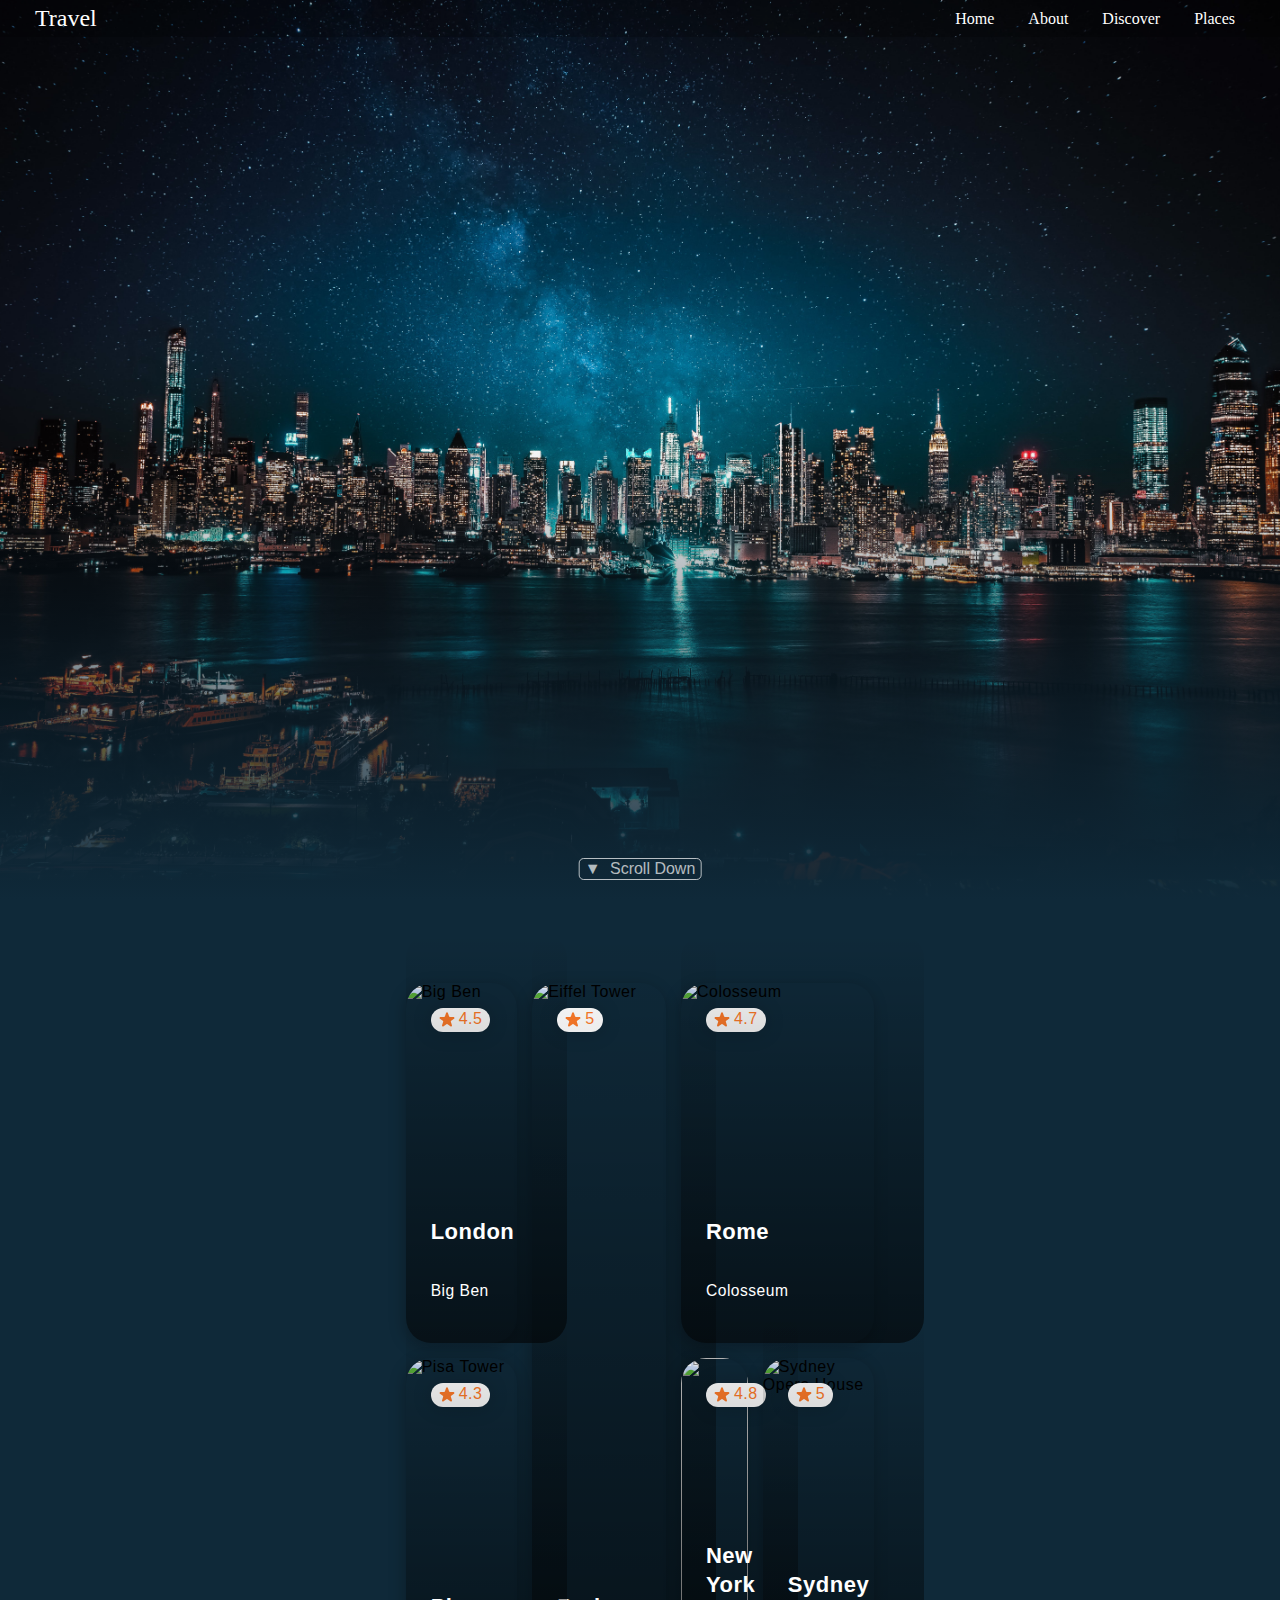
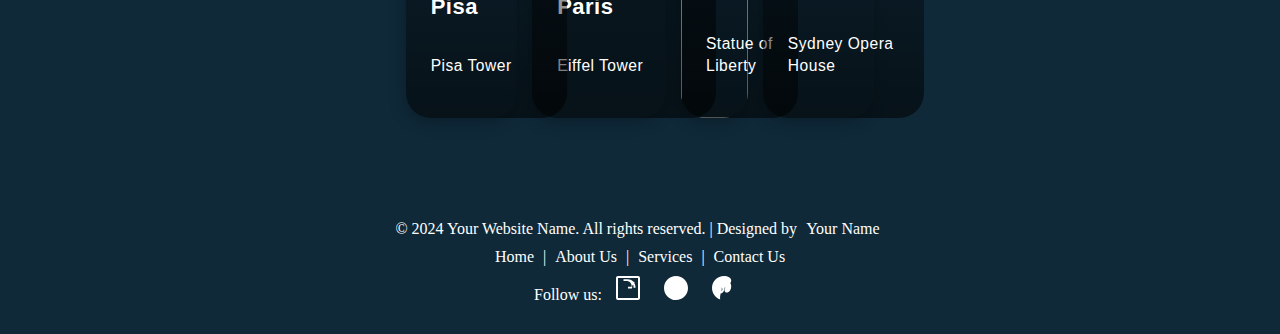
==== landing page/index.html @ 3b968e82 "Add files via upload" ====
<!DOCTYPE html>
<html lang="en">
<head>
  <meta charset="UTF-8">
  <meta name="viewport" content="width=device-width, initial-scale=1.0">
  <title>Transparent Navbar with Full-Screen Banner</title>
  <link rel="stylesheet" href="styles.css">
</head>
<body>

    <header class="banner">
        <img src="banner.jpg" alt="Banner Image" id="banner-image">
        <div class="banner-text">
            
          <h1>Welcome to </h1>
          <p>The world of tourism!</p>
        </div>
        <nav class="navbar">
          <div class="left">
            <span class="logo">Travel</span>
          </div>
          <div class="right">
            <ul>
              <li><a href="#">Home</a></li>
              <li><a href="#">About</a></li>
              <li><a href="#">Discover</a></li>
              <li><a href="#">Places</a></li>
            </ul>
          </div>
        </nav>
        <div class="banner-overlay">
            <button class="scroll-down-button" onclick="scrollToMain()">
              <span class="arrow">&#9660;</span> Scroll Down
            </button>
          </div>
          
          
      </header>
      
      <main>
        <div class="pics">
                    <section>

            <div class="card">
            <div class="card__img">  
              <img src="https://images.unsplash.com/photo-1486299267070-83823f5448dd?ixlib=rb-1.2.1&ixid=MnwxMjA3fDB8MHxwaG90by1wYWdlfHx8fGVufDB8fHx8&auto=format&fit=crop&w=1171&q=80" alt="Big Ben">
                 <span><svg xmlns="http://www.w3.org/2000/svg" class="h-5 w-5" viewBox="0 0 20 20" fill="currentColor">
            <path d="M9.049 2.927c.3-.921 1.603-.921 1.902 0l1.07 3.292a1 1 0 00.95.69h3.462c.969 0 1.371 1.24.588 1.81l-2.8 2.034a1 1 0 00-.364 1.118l1.07 3.292c.3.921-.755 1.688-1.54 1.118l-2.8-2.034a1 1 0 00-1.175 0l-2.8 2.034c-.784.57-1.838-.197-1.539-1.118l1.07-3.292a1 1 0 00-.364-1.118L2.98 8.72c-.783-.57-.38-1.81.588-1.81h3.461a1 1 0 00.951-.69l1.07-3.292z" />
          </svg>4.5</span>
              <div class="card__overlay">
                <h2>London</h2>
                <p>Big Ben</p>
              </div>
              </div>
            </div>
                <div class="card">
            <div class="card__img">  
              <img src="https://images.unsplash.com/photo-1581010864468-c972b8705439?ixlib=rb-1.2.1&ixid=MnwxMjA3fDB8MHxwaG90by1wYWdlfHx8fGVufDB8fHx8&auto=format&fit=crop&w=687&q=80" alt="Eiffel Tower">
                    <span><svg xmlns="http://www.w3.org/2000/svg" class="h-5 w-5" viewBox="0 0 20 20" fill="currentColor">
            <path d="M9.049 2.927c.3-.921 1.603-.921 1.902 0l1.07 3.292a1 1 0 00.95.69h3.462c.969 0 1.371 1.24.588 1.81l-2.8 2.034a1 1 0 00-.364 1.118l1.07 3.292c.3.921-.755 1.688-1.54 1.118l-2.8-2.034a1 1 0 00-1.175 0l-2.8 2.034c-.784.57-1.838-.197-1.539-1.118l1.07-3.292a1 1 0 00-.364-1.118L2.98 8.72c-.783-.57-.38-1.81.588-1.81h3.461a1 1 0 00.951-.69l1.07-3.292z" />
          </svg>5</span>
              <div class="card__overlay">
                <h2>Paris</h2>
                <p>Eiffel Tower</p>
              </div>
              </div>
            </div>
                <div class="card">
            <div class="card__img">  
              <img src="https://images.unsplash.com/photo-1552832230-c0197dd311b5?ixlib=rb-1.2.1&ixid=MnwxMjA3fDB8MHxwaG90by1wYWdlfHx8fGVufDB8fHx8&auto=format&fit=crop&w=1096&q=80" alt="Colosseum">
                  <span><svg xmlns="http://www.w3.org/2000/svg" class="h-5 w-5" viewBox="0 0 20 20" fill="currentColor">
            <path d="M9.049 2.927c.3-.921 1.603-.921 1.902 0l1.07 3.292a1 1 0 00.95.69h3.462c.969 0 1.371 1.24.588 1.81l-2.8 2.034a1 1 0 00-.364 1.118l1.07 3.292c.3.921-.755 1.688-1.54 1.118l-2.8-2.034a1 1 0 00-1.175 0l-2.8 2.034c-.784.57-1.838-.197-1.539-1.118l1.07-3.292a1 1 0 00-.364-1.118L2.98 8.72c-.783-.57-.38-1.81.588-1.81h3.461a1 1 0 00.951-.69l1.07-3.292z" />
          </svg>4.7</span>
              <div class="card__overlay">
                <h2>Rome</h2>
                <p>Colosseum</p>
              </div>
              </div>
            </div>
                <div class="card">
            <div class="card__img">  
              <img src="https://images.unsplash.com/photo-1581473483413-313a5afffb08?ixlib=rb-1.2.1&ixid=MnwxMjA3fDB8MHxwaG90by1wYWdlfHx8fGVufDB8fHx8&auto=format&fit=crop&w=714&q=80" alt="Pisa Tower">
                    <span><svg xmlns="http://www.w3.org/2000/svg" class="h-5 w-5" viewBox="0 0 20 20" fill="currentColor">
            <path d="M9.049 2.927c.3-.921 1.603-.921 1.902 0l1.07 3.292a1 1 0 00.95.69h3.462c.969 0 1.371 1.24.588 1.81l-2.8 2.034a1 1 0 00-.364 1.118l1.07 3.292c.3.921-.755 1.688-1.54 1.118l-2.8-2.034a1 1 0 00-1.175 0l-2.8 2.034c-.784.57-1.838-.197-1.539-1.118l1.07-3.292a1 1 0 00-.364-1.118L2.98 8.72c-.783-.57-.38-1.81.588-1.81h3.461a1 1 0 00.951-.69l1.07-3.292z" />
          </svg>4.3</span>
              <div class="card__overlay">
                <h2>Pisa</h2>
                <p>Pisa Tower</p>
              </div>
              </div>
            </div>
                <div class="card">
            <div class="card__img">  
              <img src="https://images.unsplash.com/photo-1585155967849-91c736589c84?ixlib=rb-1.2.1&ixid=MnwxMjA3fDB8MHxwaG90by1wYWdlfHx8fGVufDB8fHx8&auto=format&fit=crop&w=627&q=80" alt="">
                   <span><svg xmlns="http://www.w3.org/2000/svg" class="h-5 w-5" viewBox="0 0 20 20" fill="currentColor">
            <path d="M9.049 2.927c.3-.921 1.603-.921 1.902 0l1.07 3.292a1 1 0 00.95.69h3.462c.969 0 1.371 1.24.588 1.81l-2.8 2.034a1 1 0 00-.364 1.118l1.07 3.292c.3.921-.755 1.688-1.54 1.118l-2.8-2.034a1 1 0 00-1.175 0l-2.8 2.034c-.784.57-1.838-.197-1.539-1.118l1.07-3.292a1 1 0 00-.364-1.118L2.98 8.72c-.783-.57-.38-1.81.588-1.81h3.461a1 1 0 00.951-.69l1.07-3.292z" />
          </svg>4.8</span>
              <div class="card__overlay">
                <h2>New York</h2>
                <p>Statue of Liberty</p>
              </div>
              </div>
            </div>
                <div class="card">
            <div class="card__img">  
              <img src="https://images.unsplash.com/photo-1527915676329-fd5ec8a12d4b?ixlib=rb-1.2.1&ixid=MnwxMjA3fDB8MHxwaG90by1wYWdlfHx8fGVufDB8fHx8&auto=format&fit=crop&w=1171&q=80" alt="Sydney Opera House">
                  <span><svg xmlns="http://www.w3.org/2000/svg" class="h-5 w-5" viewBox="0 0 20 20" fill="currentColor">
            <path d="M9.049 2.927c.3-.921 1.603-.921 1.902 0l1.07 3.292a1 1 0 00.95.69h3.462c.969 0 1.371 1.24.588 1.81l-2.8 2.034a1 1 0 00-.364 1.118l1.07 3.292c.3.921-.755 1.688-1.54 1.118l-2.8-2.034a1 1 0 00-1.175 0l-2.8 2.034c-.784.57-1.838-.197-1.539-1.118l1.07-3.292a1 1 0 00-.364-1.118L2.98 8.72c-.783-.57-.38-1.81.588-1.81h3.461a1 1 0 00.951-.69l1.07-3.292z" />
          </svg>5</span>
              <div class="card__overlay">
                <h2>Sydney</h2>
                <p>Sydney Opera House</p>
              </div>
              </div>
            </div>
          
          </section>
        </div>
      </main>
      <footer>
        <div class="footer-text">
          &copy; 2024 Your Website Name. All rights reserved. | Designed by <a href="#" class="footer-link">Your Name</a>
        </div>
        <div class="footer-links">
          <a href="#" class="footer-link">Home</a> |
          <a href="#" class="footer-link">About Us</a> |
          <a href="#" class="footer-link">Services</a> |
          <a href="#" class="footer-link">Contact Us</a>
        </div>
        <div class="social-icons">
          Follow us: 
          <a href="#" class="footer-link">
            <svg xmlns="http://www.w3.org/2000/svg" width="24" height="24" viewBox="0 0 24 24">
              <path d="M22 0H2C0.897 0 0 0.897 0 2v20c0 1.103 0.897 2 2 2h20c1.103 0 2-0.897 2-2V2C24 0.897 23.103 0 22 0zM19.5 11.863v-0.773c0-4.352-3.528-7.881-7.88-7.881H7.5v1.788h3.121c2.769 0 5.018 2.249 5.018 5.018v0.773H12v1.788h3.641c0.276 0 0.5-0.224 0.5-0.5v-2.798h1.359L17.5 11.863H19.5zM18.5 6.25c0-0.276-0.224-0.5-0.5-0.5H16.5v1.5h1.5c0.276 0 0.5-0.224 0.5-0.5zM22 22H2V2h20l0.001 20z"/>
            </svg>
          </a>
          <a href="#" class="footer-link">
            <svg xmlns="http://www.w3.org/2000/svg" width="24" height="24" viewBox="0 0 24 24">
              <path d="M12 0C5.376 0 0 5.376 0 12s5.376 12 12 12 12-5.376 12-12S18.624 0 12 0zM17.256 16.919c-0.403 0.183-0.841 0.305-1.3 0.361 0.468-0.281 0.829-0.726 1.001-1.258-0.44 0.26-0.935 0.448-1.459 0.548-0.419-0.448-1.016-0.729-1.676-0.729-1.271 0-2.302 1.031-2.302 2.302 0 0.181 0.019 0.356 0.055 0.527-1.917-0.096-3.618-1.016-4.748-2.413-0.198 0.341-0.311 0.736-0.311 1.156 0 0.798 0.407 1.502 1.027 1.915-0.378-0.012-0.733-0.115-1.043-0.288 0 0.01 0 0.019 0 0.028 0 1.115 0.793 2.048 1.847 2.262-0.193 0.053-0.396 0.082-0.606 0.082-0.148 0-0.291-0.014-0.433-0.041 0.289 0.903 1.123 1.561 2.114 1.578-0.776 0.607-1.756 0.97-2.821 0.97-0.184 0-0.367-0.011-0.548-0.033 1.006 0.645 2.202 1.022 3.484 1.022 4.181 0 6.474-3.473 6.474-6.476 0-0.098-0.002-0.195-0.006-0.292 0.444-0.321 0.831-0.722 1.134-1.179z"/>
            </svg>
          </a>
          <a href="#" class="footer-link">
            <svg xmlns="http://www.w3.org/2000/svg" width="24" height="24" viewBox="0 0 24 24">
              <path d="M12 0C5.373 0 0 5.373 0 12c0 5.308 3.438 9.814 8.201 11.436-0.12-1.042-0.234-2.641 0.045-3.783 0.254-1.085 1.641-6.885 1.641-6.885s-0.416-0.842-0.416-2.087c0-1.955 1.136-3.423 2.54-3.423 1.198 0 1.779 0.9 1.779 1.975 0 1.205-0.767 3.004-1.162 4.676-0.333 1.441 0.704 2.613 2.102 2.613 2.526 0 4.479-2.662 4.479-6.52 0-2.712-1.948-4.64-4.748-4.64-3.225 0-5.1 2.419-5.1 4.92 0 0.981 0.338 1.628 0.872 2.125 0.242 0.281 0.277 0.416 0.195 0.727-0.06 0.249-0.196 0.833-0.252 1.066-0.083 0.317-0.336 0.542-0.657 0.542-0.801 0-1.442-0.848-1.442-2.085 0-1.364 0.253-2.401 0.253-2.422 0.116-0.469-0.302-0.851-0.735-0.851-0.621 0-1.091 0.743-1.091 1.615 0 0.987 0.168 1.65 0.168 1.65s-0.705 2.954-0.828 3.493c-0.134 0.637-0.393 1.346-0.626 1.803 0.469 0.146 0.965 0.225 1.474 0.225 3.565 0 6.001-2.986 6.001-6.635C24 5.373 18.627 0 12 0z"/>
            </svg>
          </a>
        </div>
      </footer>
    </main>
        
      <script src="script.js"></script>
      

</body>
</html>
---- landing page/styles.css ----
body, html {
    margin: 0;
    padding: 0;
    background-color: #0f2939;
  }
  
  .banner {
    position: relative;
    width: 100%;
    height: 100vh;
    overflow: hidden;
  }
  
  .banner img {
    width: 100%;
    height: 100%;
    object-fit: cover;
  }
  
  .navbar {
    position: absolute;
    top: 0;
    left: 0;
    width: 100%;
    background-color: rgba(0, 0, 0, 0.2); 
    display: flex;
    justify-content: space-between;
    align-items: center;
    padding: 5px;
  }
  
  .navbar .left {
    flex: 1;
    margin-left: 30px;
  }
  
  .navbar .left .logo {
    font-size: 24px;
    color: #fff;
  }
  
  .navbar .right {
    margin-right: 50px; 
  }
  .navbar .right ul {
    list-style-type: none;
    margin: 0;
    padding: 0;
    
  }
  
  .navbar .right ul li {
    display: inline-block;
    margin-left: 30px;
  }
  
  .navbar .right ul li a {
    text-decoration: none;
    color: #fff;
    transition: color 0.3s ease;
  }
  
  .navbar .right ul li a:hover {
    color: #ffd700; 
  }
  
  main {
    padding: 20pxpx;
    background-color:#0f2939 ;
  }
  .banner-text {
    position: absolute;
    top: 180px;
    left:50%;
    text-align: center;
    color: white;
    opacity: 0; 
    animation: fadeIn 2s ease forwards; 
  }
  
  @keyframes fadeIn {
    from {
      opacity: 0;
      transform: translate(-50%, -60%); 
    }
    to {
      opacity: 1;
      transform: translate(-50%, -50%);
    }
  }
  
  .banner-text h1 {
    font-size: 76px;
    margin-bottom: 10px;
  }
  
  .banner-text p {
    font-size: 28px;
  }
  .banner-overlay {
    position: absolute;
    bottom: 0;
    left: 0;
    width: 100%;
    height: 50%; 
    background: linear-gradient(to bottom, rgba(15, 41, 57, 0) 0%, rgba(15, 41, 57, 1) 100%);
  }
  .scroll-down-button {
    position: absolute;
    bottom: 20px;
    left: 50%;
    transform: translateX(-50%);
    padding: 1px 5px;
    background-color: rgba(0, 0, 0, 0);
    color: rgba(255, 255, 255, 0.7); 
    border: 1px solid rgba(255, 255, 255, 0.7); 
    border-radius: 5px;
    cursor: pointer;
    font-size: 16px;
    transition: background-color 0.3s, color 0.3s;
  }
  
  .scroll-down-button:hover {
    background-color: rgba(255, 255, 255, 0.1);
    color: #fff; 
  }
  
  .arrow {
    margin-right: 5px;
  }
  .pics{
    width:min(90%,100rem);
    margin:0 auto;
    width: 100vw;
    height:100vh;
        display: grid;
      place-items: center;
    font-family: 'Poppins', sans-serif;
    font-weight:400;
    letter-spacing:0.5px;
    overflow-x: hidden; 
  }
  
  img{
  width:100%;
    display:block;
    height:100%;
    object-fit:cover;
  }
  
  h2{
   font-size: clamp(1rem, 0.8750rem + 0.6250vw, 1.5rem);
    line-height:1.3;
    font-weight:700;
  }
  
  section{
    display:grid;
    grid-template-columns:25% 30% 15% 25%;
    gap:15px;
  place-content: center;
        grid-template-rows: 50% 50%;
    height:80vh;
    min-height:460px;
    padding:max(2vh,1.5rem);
    
    @include mQ(690px){
      height:65vh;  
        }
    
      @include mQ(470px){
          grid-template-columns:repeat(2,1fr);
          grid-template-rows: repeat(3, 35%);
        }
    
    .card{
         border-radius:25px;
          box-shadow: -2px 4px 15px rgb(0 0 0 / 26%);
      
        @include mQ(470px){
        grid-column:span 1;
        }
      
      &:nth-child(2){
      grid-column:2/3;
        grid-row:span 2;
        
        @include mQ(690px){
        grid-column:span 1;
        grid-row:span 1;
        }
      }
      
       &:nth-child(3){
        grid-column:span 2;
         
              @include mQ(690px){
      grid-column: 2/4;
      grid-row: 1/2;
        }
      }
    
           @include mQ(690px){
             &:nth-child(6){
       grid-column: 2/4;
      grid-row: 2/3;
               }
      }
      
           @include mQ(470px){
              
          &:nth-child(5){
       grid-column:span 2;
               }
      }
      
      p{
  font-size: clamp(0.9rem, 0.8750rem + 0.1250vw, 1rem);
        line-height:1.4;
      }
      
      
      img{
        border-radius:25px;
      }
      .card__img{
        position:relative;
        height:100%;
        
        .card__overlay{
          position:absolute;
          bottom:0;
          left:0;
          content:"";
          color:#fff;
        padding: clamp(0.938rem,5vw,1.563rem);
       background: rgb(2,2,46);
  background: linear-gradient(0deg, rgb(0 0 0 / 57%) 0%, rgb(255 255 255 / 0%) 100%);
          width:100%;
          height:100%;
       border-radius:25px;
          display:flex;
          justify-content:flex-end;
          flex-direction:column;
        }
        
        span{
          position:absolute;
          top:25px;
          left:min(2vmax, 1.563rem);
          color:#ff7b29;
          background:#fff;
          border-radius:50px;
  padding:2px 8px 2px 6px;
          display:flex;
          box-shadow: 0px 1px 20px #0000002b;
          
          @include mQ(690px){
            top:20px;
          }
          
             @include mQ(470px){
            top:15px;
          }
          
          svg{
            fill:#ff7b29;
            width:20px;
            margin-right:2px;
          }
        }
      }
    }
  }
  footer {
    background-color: #0f2939;
    color: #fff;
    padding: 20px;
    text-align: center;
    font-size: 16px;
  }
  
  .footer-text {
    margin-bottom: 10px;
  }
  
  .footer-links {
    margin-bottom: 10px;
  }
  
  .footer-link {
    color: #fff;
    text-decoration: none;
    margin: 0 5px;
  }
  
  .social-icons {
    margin-bottom: 10px;
  }
  
  .social-icons svg {
    width: 24px;
    height: 24px;
    fill: #fff;
    margin: 0 5px;
  }
  
  .social-icons .footer-link:hover {
    color: #ffd700;
  }
  footer {
    background-color: #0f2939;
    color: #fff;
    padding: 20px;
    text-align: center;
    font-size: 16px;
    position: relative; 
    z-index: 1; 
  }
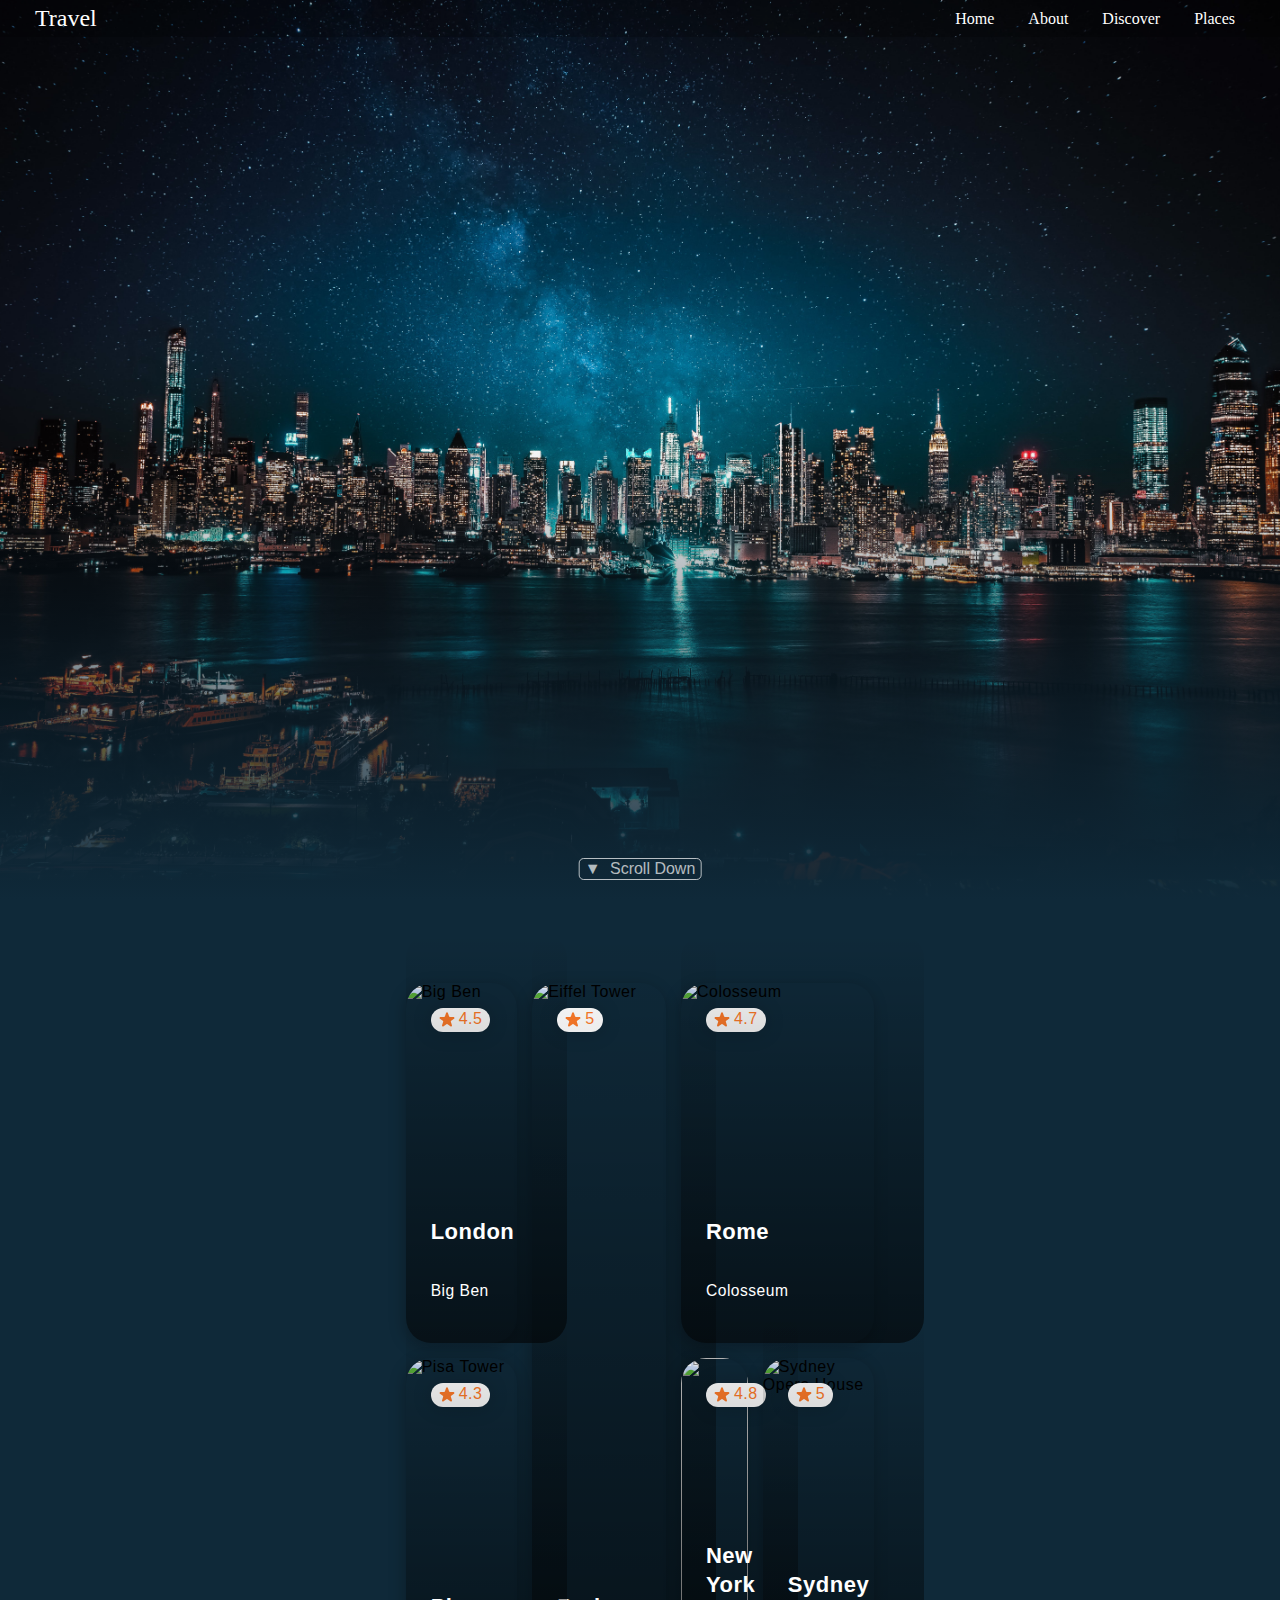
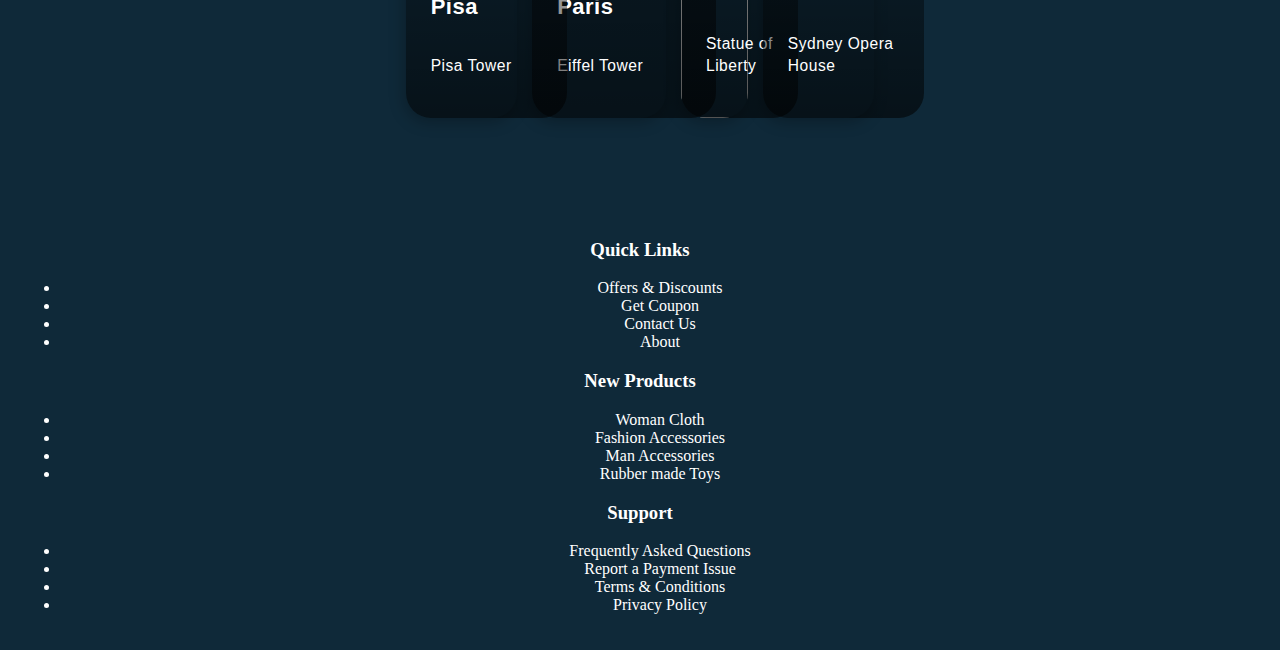
==== commit 34e221f7: "Update index.html" ====
--- a/landing page/index.html
+++ b/landing page/index.html
@@ -36,7 +36,7 @@
           
           
       </header>
-      
+
       <main>
         <div class="pics">
                     <section>
@@ -118,33 +118,35 @@
         </div>
       </main>
       <footer>
-        <div class="footer-text">
-          &copy; 2024 Your Website Name. All rights reserved. | Designed by <a href="#" class="footer-link">Your Name</a>
-        </div>
-        <div class="footer-links">
-          <a href="#" class="footer-link">Home</a> |
-          <a href="#" class="footer-link">About Us</a> |
-          <a href="#" class="footer-link">Services</a> |
-          <a href="#" class="footer-link">Contact Us</a>
-        </div>
-        <div class="social-icons">
-          Follow us: 
-          <a href="#" class="footer-link">
-            <svg xmlns="http://www.w3.org/2000/svg" width="24" height="24" viewBox="0 0 24 24">
-              <path d="M22 0H2C0.897 0 0 0.897 0 2v20c0 1.103 0.897 2 2 2h20c1.103 0 2-0.897 2-2V2C24 0.897 23.103 0 22 0zM19.5 11.863v-0.773c0-4.352-3.528-7.881-7.88-7.881H7.5v1.788h3.121c2.769 0 5.018 2.249 5.018 5.018v0.773H12v1.788h3.641c0.276 0 0.5-0.224 0.5-0.5v-2.798h1.359L17.5 11.863H19.5zM18.5 6.25c0-0.276-0.224-0.5-0.5-0.5H16.5v1.5h1.5c0.276 0 0.5-0.224 0.5-0.5zM22 22H2V2h20l0.001 20z"/>
-            </svg>
-          </a>
-          <a href="#" class="footer-link">
-            <svg xmlns="http://www.w3.org/2000/svg" width="24" height="24" viewBox="0 0 24 24">
-              <path d="M12 0C5.376 0 0 5.376 0 12s5.376 12 12 12 12-5.376 12-12S18.624 0 12 0zM17.256 16.919c-0.403 0.183-0.841 0.305-1.3 0.361 0.468-0.281 0.829-0.726 1.001-1.258-0.44 0.26-0.935 0.448-1.459 0.548-0.419-0.448-1.016-0.729-1.676-0.729-1.271 0-2.302 1.031-2.302 2.302 0 0.181 0.019 0.356 0.055 0.527-1.917-0.096-3.618-1.016-4.748-2.413-0.198 0.341-0.311 0.736-0.311 1.156 0 0.798 0.407 1.502 1.027 1.915-0.378-0.012-0.733-0.115-1.043-0.288 0 0.01 0 0.019 0 0.028 0 1.115 0.793 2.048 1.847 2.262-0.193 0.053-0.396 0.082-0.606 0.082-0.148 0-0.291-0.014-0.433-0.041 0.289 0.903 1.123 1.561 2.114 1.578-0.776 0.607-1.756 0.97-2.821 0.97-0.184 0-0.367-0.011-0.548-0.033 1.006 0.645 2.202 1.022 3.484 1.022 4.181 0 6.474-3.473 6.474-6.476 0-0.098-0.002-0.195-0.006-0.292 0.444-0.321 0.831-0.722 1.134-1.179z"/>
-            </svg>
-          </a>
-          <a href="#" class="footer-link">
-            <svg xmlns="http://www.w3.org/2000/svg" width="24" height="24" viewBox="0 0 24 24">
-              <path d="M12 0C5.373 0 0 5.373 0 12c0 5.308 3.438 9.814 8.201 11.436-0.12-1.042-0.234-2.641 0.045-3.783 0.254-1.085 1.641-6.885 1.641-6.885s-0.416-0.842-0.416-2.087c0-1.955 1.136-3.423 2.54-3.423 1.198 0 1.779 0.9 1.779 1.975 0 1.205-0.767 3.004-1.162 4.676-0.333 1.441 0.704 2.613 2.102 2.613 2.526 0 4.479-2.662 4.479-6.52 0-2.712-1.948-4.64-4.748-4.64-3.225 0-5.1 2.419-5.1 4.92 0 0.981 0.338 1.628 0.872 2.125 0.242 0.281 0.277 0.416 0.195 0.727-0.06 0.249-0.196 0.833-0.252 1.066-0.083 0.317-0.336 0.542-0.657 0.542-0.801 0-1.442-0.848-1.442-2.085 0-1.364 0.253-2.401 0.253-2.422 0.116-0.469-0.302-0.851-0.735-0.851-0.621 0-1.091 0.743-1.091 1.615 0 0.987 0.168 1.65 0.168 1.65s-0.705 2.954-0.828 3.493c-0.134 0.637-0.393 1.346-0.626 1.803 0.469 0.146 0.965 0.225 1.474 0.225 3.565 0 6.001-2.986 6.001-6.635C24 5.373 18.627 0 12 0z"/>
-            </svg>
-          </a>
-        </div>
+        <div class="footer">
+          <div class="links">
+              <h3>Quick Links</h3>
+              <ul>
+                  <li>Offers & Discounts</li>
+                  <li>Get Coupon</li>
+                  <li>Contact Us</li>
+                  <li>About</li>
+              </ul>
+          </div>
+          <div class="links">
+              <h3>New Products</h3>
+              <ul>
+                  <li>Woman Cloth</li>
+                  <li>Fashion Accessories</li>
+                  <li>Man Accessories</li>
+                  <li>Rubber made Toys</li>
+              </ul>
+          </div>
+          <div class="links">
+              <h3>Support</h3>
+              <ul>
+                  <li>Frequently Asked Questions</li>
+                  <li>Report a Payment Issue</li>
+                  <li>Terms & Conditions</li>
+                  <li>Privacy Policy</li>
+              </ul>
+          </div>
+      </div>
       </footer>
     </main>
         
